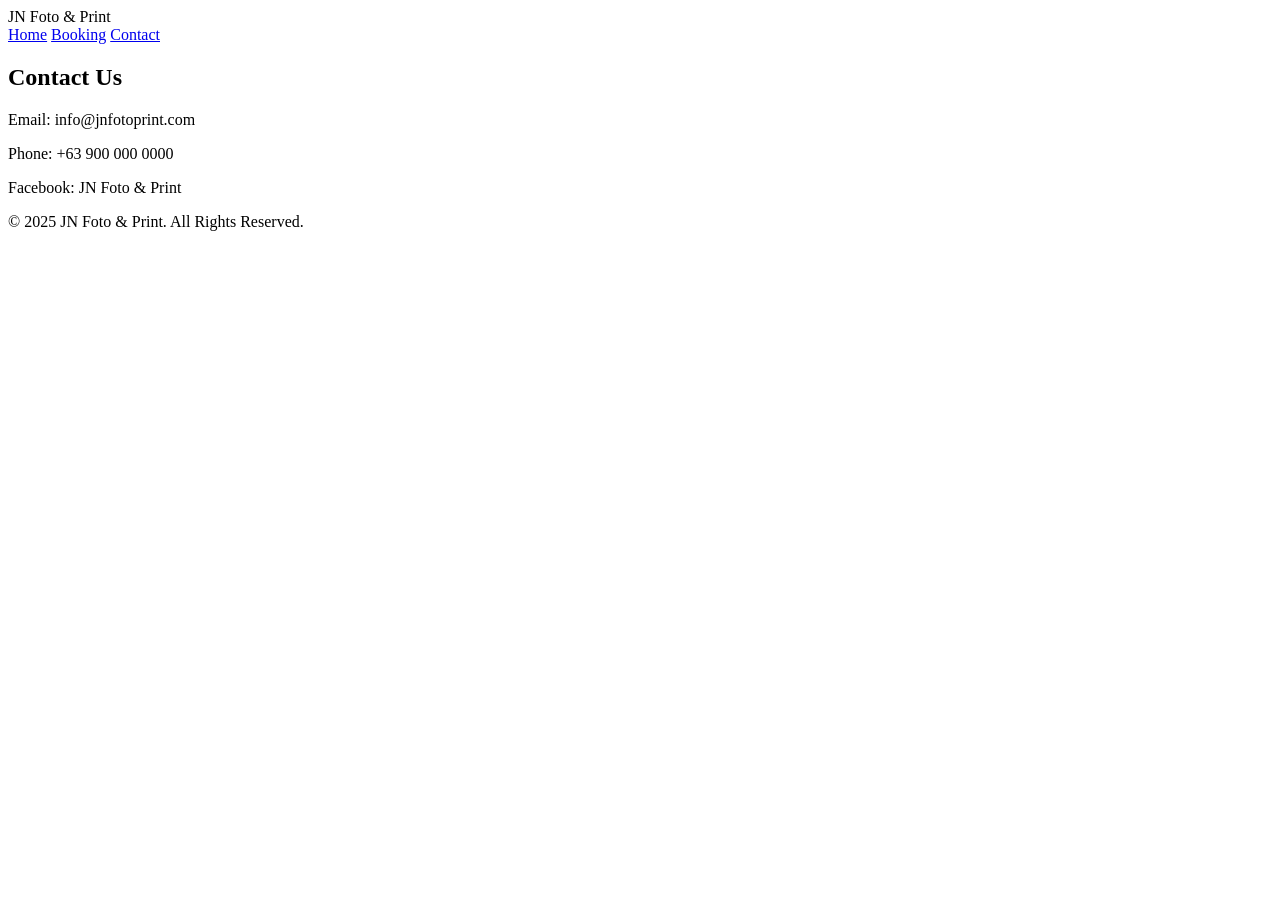
==== Gallery.html @ be2834be "Add files via upload" ====
<!DOCTYPE html>
<html lang="en">
<head>
  <meta charset="UTF-8" />
  <meta name="viewport" content="width=device-width, initial-scale=1.0" />
  <title>Contact - JN Foto & Print</title>
  <link rel="stylesheet" href="style.css" />
</head>
<body>
  <header>
    <div>JN Foto & Print</div>
    <nav>
      <a href="index.html">Home</a>
      <a href="booking.html">Booking</a>
      <a href="contact.html">Contact</a>
    </nav>
  </header>

  <section id="contact">
    <h2>Contact Us</h2>
    <p>Email: info@jnfotoprint.com</p>
    <p>Phone: +63 900 000 0000</p>
    <p>Facebook: JN Foto & Print</p>
  </section>

  <footer>
    © 2025 JN Foto & Print. All Rights Reserved.
  </footer>
</body>
</html>
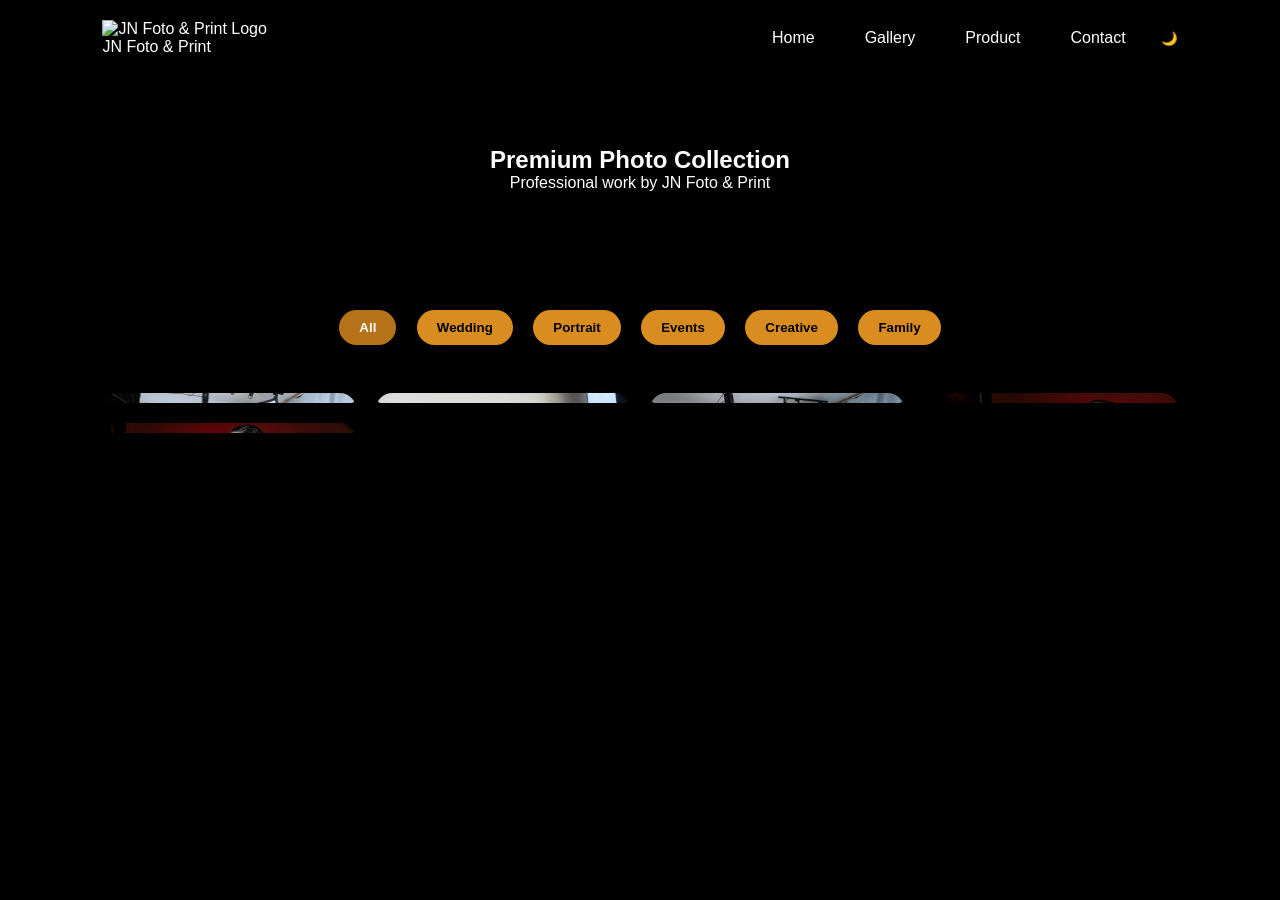
==== commit 93b13172: "Add files via upload" ====
--- a/Gallery.html
+++ b/Gallery.html
@@ -1,30 +1,338 @@
 <!DOCTYPE html>
 <html lang="en">
 <head>
-  <meta charset="UTF-8" />
-  <meta name="viewport" content="width=device-width, initial-scale=1.0" />
-  <title>Contact - JN Foto & Print</title>
-  <link rel="stylesheet" href="style.css" />
+<meta charset="UTF-8" />
+<meta name="viewport" content="width=device-width, initial-scale=1.0"/>
+<title>Gallery | JN Foto & Print</title>
+<link rel="icon" href="favicon.jpg" type="image/x-icon">
+<link rel="stylesheet" href="Style.css">
+<link rel="stylesheet" href="https://cdnjs.cloudflare.com/ajax/libs/font-awesome/6.5.0/css/all.min.css">
+
+<style>
+
+/* HERO */
+.gallery-hero{
+  padding:70px 8%;
+  text-align:center;
+}
+
+/* FILTER BUTTONS */
+.filter-buttons{
+  text-align:center;
+  margin:40px 0;
+}
+
+.filter-buttons button{
+  padding:10px 20px;
+  margin:8px;
+  border:none;
+  border-radius:30px;
+  cursor:pointer;
+  background:#D98c1f;
+  color:#000;
+  font-weight:600;
+  transition:.3s ease;
+}
+
+.filter-buttons button.active,
+.filter-buttons button:hover{
+  background:#b57219;
+  color:#fff;
+}
+
+/* TRUE MASONRY GRID */
+.gallery-grid{
+  display:grid;
+  grid-template-columns:repeat(auto-fill,minmax(250px,1fr));
+  grid-auto-rows:10px;
+  gap:20px;
+  padding:0 8% 100px;
+}
+
+.gallery-item{
+  position:relative;
+  overflow:hidden;
+  border-radius:16px;
+  opacity:0;
+  transform:translateY(40px);
+  transition:.6s ease;
+}
+
+.gallery-item.show{
+  opacity:1;
+  transform:translateY(0);
+}
+
+.gallery-item.hide{
+  display:none; /* FIXES MOBILE SORT ISSUE */
+}
+
+.gallery-item img{
+  width:100%;
+  border-radius:16px;
+  display:block;
+  transition:.4s ease;
+}
+
+.gallery-item:hover img{
+  transform:scale(1.07);
+}
+
+/* HOVER CAPTION */
+.caption{
+  position:absolute;
+  bottom:0;
+  left:0;
+  right:0;
+  padding:15px;
+  background:linear-gradient(to top,rgba(0,0,0,.8),transparent);
+  color:white;
+  font-size:.9rem;
+  opacity:0;
+  transition:.4s;
+}
+
+.gallery-item:hover .caption{
+  opacity:1;
+}
+
+/* LIGHTBOX */
+#lightbox{
+  position:fixed;
+  inset:0;
+  background:rgba(0,0,0,.95);
+  display:none;
+  align-items:center;
+  justify-content:center;
+  flex-direction:column;
+  z-index:9999;
+}
+
+#lightbox img{
+  max-width:90%;
+  max-height:75vh;
+  border-radius:12px;
+  margin-bottom:20px;
+}
+
+.lightbox-controls{
+  display:flex;
+  gap:40px;
+  font-size:2rem;
+  color:white;
+  cursor:pointer;
+}
+
+.slideshow-btn{
+  margin-top:15px;
+  padding:8px 18px;
+  border:none;
+  border-radius:20px;
+  cursor:pointer;
+  background:#D98c1f;
+}
+
+/* MOBILE SCROLL SNAP */
+@media(max-width:600px){
+  .gallery-grid{
+    padding:0 5% 80px;
+  }
+}
+
+</style>
 </head>
-<body>
-  <header>
-    <div>JN Foto & Print</div>
-    <nav>
-      <a href="index.html">Home</a>
-      <a href="booking.html">Booking</a>
-      <a href="contact.html">Contact</a>
-    </nav>
-  </header>
-
-  <section id="contact">
-    <h2>Contact Us</h2>
-    <p>Email: info@jnfotoprint.com</p>
-    <p>Phone: +63 900 000 0000</p>
-    <p>Facebook: JN Foto & Print</p>
-  </section>
-
-  <footer>
-    © 2025 JN Foto & Print. All Rights Reserved.
-  </footer>
+
+<body class="dark">
+
+<div class="loader"><div class="spinner"></div></div>
+
+<header>
+  <div class="logo">
+      <img src="logo.png"  alt="JN Foto & Print Logo"> <p>JN Foto & Print</p>
+  </div>
+
+  <div class="hamburger" id="hamburger">
+      <span></span><span></span><span></span>
+  </div>
+
+  <nav id="navMenu">
+    <a href="Index.html">Home</a>
+    <a href="Gallery.html">Gallery</a>
+    <a href="Product.html">Product</a>
+    <a href="#">Contact</a>
+    <button id="bgToggle">🌙</button>
+  </nav>
+</header>
+
+<section class="gallery-hero">
+  <h1>Premium Photo Collection</h1>
+  <p>Professional work by JN Foto & Print</p>
+</section>
+
+<div class="filter-buttons">
+  <button class="active" data-filter="all">All</button>
+  <button data-filter="wedding">Wedding</button>
+  <button data-filter="portrait">Portrait</button>
+  <button data-filter="events">Events</button>
+  <button data-filter="creative">Creative</button>
+  <button data-filter="family">Family</button>
+</div>
+
+<div class="gallery-grid" id="gallery">
+
+  <div class="gallery-item wedding">
+    <img loading="lazy" src="800x1200/1.jpg">
+    <div class="caption">Elegant Wedding Moment</div>
+  </div>
+
+  <div class="gallery-item portrait">
+    <img loading="lazy" src="800x1200/2.jpg">
+    <div class="caption">Creative Portrait Session</div>
+  </div>
+
+  <div class="gallery-item events">
+    <img loading="lazy" src="800x1200/3.jpg">
+    <div class="caption">Corporate Event Coverage</div>
+  </div>
+
+  <div class="gallery-item creative">
+    <img loading="lazy" src="800x1200/4.jpg">
+    <div class="caption">Artistic Creative Shoot</div>
+  </div>
+
+  <div class="gallery-item family">
+    <img loading="lazy" src="800x1200/5.jpg">
+    <div class="caption">Family Lifestyle Session</div>
+  </div>
+
+</div>
+
+<!-- LIGHTBOX -->
+<div id="lightbox">
+  <img id="lightbox-img">
+  <div class="lightbox-controls">
+    <span id="prev"><i class="fa-solid fa-chevron-left"></i></span>
+    <span id="close"><i class="fa-solid fa-xmark"></i></span>
+    <span id="next"><i class="fa-solid fa-chevron-right"></i></span>
+  </div>
+  <button class="slideshow-btn" id="slideshowToggle">Start Slideshow</button>
+</div>
+
+<script src="script.js"></script>
+
+<script>
+
+/* Masonry height calculation */
+function resizeGridItem(item){
+  const grid=document.getElementById("gallery");
+  const rowHeight=parseInt(window.getComputedStyle(grid).getPropertyValue('grid-auto-rows'));
+  const rowGap=parseInt(window.getComputedStyle(grid).getPropertyValue('gap'));
+  const rowSpan=Math.ceil((item.querySelector("img").getBoundingClientRect().height+rowGap)/(rowHeight+rowGap));
+  item.style.gridRowEnd="span "+rowSpan;
+}
+
+function resizeAll(){
+  document.querySelectorAll(".gallery-item").forEach(resizeGridItem);
+}
+
+window.addEventListener("load",resizeAll);
+window.addEventListener("resize",resizeAll);
+
+/* Reveal Animation */
+const items=document.querySelectorAll(".gallery-item");
+const observer=new IntersectionObserver(entries=>{
+  entries.forEach(entry=>{
+    if(entry.isIntersecting){
+      entry.target.classList.add("show");
+    }
+  });
+},{threshold:.1});
+
+items.forEach(item=>observer.observe(item));
+
+/* FILTER FIXED */
+const buttons=document.querySelectorAll(".filter-buttons button");
+
+buttons.forEach(btn=>{
+  btn.addEventListener("click",()=>{
+    buttons.forEach(b=>b.classList.remove("active"));
+    btn.classList.add("active");
+    const filter=btn.dataset.filter;
+
+    items.forEach(item=>{
+      if(filter==="all" || item.classList.contains(filter)){
+        item.classList.remove("hide");
+        setTimeout(()=>resizeGridItem(item),50);
+      }else{
+        item.classList.add("hide");
+      }
+    });
+
+    window.scrollTo({top:document.querySelector(".gallery-hero").offsetTop-80,behavior:"smooth"});
+  });
+});
+
+/* LIGHTBOX + SLIDESHOW + SWIPE */
+const lightbox=document.getElementById("lightbox");
+const lightboxImg=document.getElementById("lightbox-img");
+const images=document.querySelectorAll(".gallery-item img");
+let currentIndex=0;
+let slideInterval=null;
+
+images.forEach((img,index)=>{
+  img.addEventListener("click",()=>{
+    currentIndex=index;
+    lightbox.style.display="flex";
+    lightboxImg.src=img.src;
+  });
+});
+
+function showImage(index){
+  lightboxImg.src=images[index].src;
+}
+
+document.getElementById("next").onclick=()=>{
+  currentIndex=(currentIndex+1)%images.length;
+  showImage(currentIndex);
+};
+
+document.getElementById("prev").onclick=()=>{
+  currentIndex=(currentIndex-1+images.length)%images.length;
+  showImage(currentIndex);
+};
+
+document.getElementById("close").onclick=()=>{
+  lightbox.style.display="none";
+  clearInterval(slideInterval);
+  document.getElementById("slideshowToggle").textContent="Start Slideshow";
+};
+
+document.getElementById("slideshowToggle").onclick=()=>{
+  if(slideInterval){
+    clearInterval(slideInterval);
+    slideInterval=null;
+    event.target.textContent="Start Slideshow";
+  }else{
+    slideInterval=setInterval(()=>{
+      currentIndex=(currentIndex+1)%images.length;
+      showImage(currentIndex);
+    },3000);
+    event.target.textContent="Stop Slideshow";
+  }
+};
+
+/* Swipe */
+let touchStartX=0;
+lightbox.addEventListener("touchstart",e=>{
+  touchStartX=e.changedTouches[0].screenX;
+});
+lightbox.addEventListener("touchend",e=>{
+  let diff=e.changedTouches[0].screenX-touchStartX;
+  if(diff>50) document.getElementById("prev").click();
+  if(diff<-50) document.getElementById("next").click();
+});
+
+</script>
+
 </body>
-</html>
+</html>
--- a/Style.css
+++ b/Style.css
@@ -0,0 +1,336 @@
+* {
+  margin: 0;
+  padding: 0;
+  box-sizing: border-box;
+  font-family: "Poppins", sans-serif;
+}
+
+body {
+  transition: background 0.5s, color 0.5s;
+}
+
+body.dark {
+  background: #000;
+  color: #fff;
+}
+
+body.light {
+  background: #f5f5f5;
+  color: #000;
+}
+
+/* LOADER */
+.loader {
+  position: fixed;
+  inset: 0;
+  background: #000;
+  display: flex;
+  justify-content: center;
+  align-items: center;
+  z-index: 2000;
+}
+
+.spinner {
+  width: 60px;
+  height: 60px;
+  border: 6px solid #444;
+  border-top-color: #D98c1f;
+  border-radius: 50%;
+  animation: spin 0.5s linear infinite;
+}
+
+@keyframes spin {
+  to { transform: rotate(360deg); }
+}
+
+body.loaded .loader {
+  opacity: 0;
+  pointer-events: none;
+  transition: 0.7s ease;
+}
+
+/* HEADER */
+header {
+  display: flex;
+  justify-content: space-between;
+  align-items: center;
+  padding: 20px 8%;
+  position: sticky;
+  top: 0;
+  background: rgba(0,0,0,0.7);
+  backdrop-filter: blur(10px);
+  z-index: 1000;
+}
+
+header .logo img {
+  height: 45px;
+  width: auto;
+}
+
+/* NAV */
+nav a {
+  color: white;
+  margin: 0 15px;
+  text-decoration: none;
+}
+
+nav {
+  display: flex;
+  align-items: center;
+  gap: 20px;
+}
+
+#bgToggle {
+  background: none;
+  border: none;
+  color: white;
+  cursor: pointer;
+}
+
+/* HAMBURGER */
+.hamburger {
+  display: none;
+  flex-direction: column;
+  gap: 5px;
+  cursor: pointer;
+  z-index: 1500;
+}
+
+.hamburger span {
+  width: 30px;
+  height: 4px;
+  background: white;
+  border-radius: 5px;
+  transition: 0.4s;
+}
+
+.hamburger.active span:nth-child(1) {
+  transform: rotate(45deg) translate(6px, 6px);
+}
+.hamburger.active span:nth-child(2) {
+  opacity: 0;
+}
+.hamburger.active span:nth-child(3) {
+  transform: rotate(-45deg) translate(6px, -6px);
+}
+
+/* MOBILE NAV */
+@media (max-width: 768px) {
+  nav {
+    position: fixed;
+    right: -100%;
+    top: 0;
+    width: 60%;
+    height: 100vh;
+    background: rgba(0,0,0,0.9);
+    flex-direction: column;
+    padding-top: 120px;
+    transition: 0.4s;
+    gap: 30px;
+  }
+
+  nav.show {
+    right: 0;
+  }
+
+  .hamburger {
+    display: flex;
+  }
+}
+
+/* SLIDESHOW */
+.hero {
+  height: 50vh;
+  position: relative;
+  text-align: center;
+}
+
+.slideshow {
+  position: absolute;
+  inset: 0;
+}
+
+.slide {
+  width: 100%;
+  height: 100%;
+  object-fit: cover;
+  position: absolute;
+  opacity: 0;
+  transition: opacity 1.5s;
+}
+
+.slide.active {
+  opacity: 1;
+}
+
+.hero-content {
+  position: relative;
+  top: 60%;
+  transform: translateY(-50%);
+  max-width: 800px;
+  margin: auto;
+}
+
+.hero-subtext {
+  font-size: clamp(0.9rem, 2vw, 1.2rem);
+  margin: 10px 0 20px;
+  opacity: 0.9;
+}
+
+.hero-btn {
+  padding: 14px 36px;
+  background: #D98c1f;
+  border: none;
+  border-radius: 50px;
+  color: black;
+  cursor: pointer;
+  transition: 0.3s;
+}
+
+.hero-btn:hover {
+  background: #b57219;
+  color: white;
+}
+
+/* TEXT SECTIONS */
+.text-box,
+.cta,
+.testimonials,
+.why-book {
+  padding: 70px 10%;
+  text-align: center;
+}
+
+.cta {
+  display: flex;
+  flex-wrap: wrap;
+  gap: 30px;
+  align-items: center;
+}
+
+.cta img {
+  width: 100%;
+  max-width: 400px;
+  border-radius: 15px;
+}
+
+/* TESTIMONIALS */
+.testimonial-card {
+  display: inline-block;
+  width: 280px;
+  background: rgba(255,255,255,0.05);
+  padding: 25px;
+  border-radius: 20px;
+  margin: 20px;
+  transition: 0.4s;
+}
+
+.testimonial-card:hover {
+  transform: translateY(-10px);
+}
+
+/* FOOTER */
+footer {
+  padding: 30px;
+  text-align: center;
+}
+
+.socials a {
+  margin: 0 10px;
+  font-size: 1.5rem;
+  color: inherit;
+}
+
+/* VIDEO */
+.video-layout {
+  display: flex;
+  flex-wrap: wrap;
+  gap: 40px;
+   
+}
+
+
+.video-reel video {
+  width: 350px;
+  border-radius: 12px;
+}
+
+/* STACKED GALLERY */
+.stack-gallery{
+display:flex;
+flex-wrap:wrap;
+justify-content:center;
+gap:0;
+margin-top:60px;
+}
+
+.stack-gallery img{
+width:260px;
+height:360px;
+object-fit:cover;
+border-radius:15px;
+margin-left:-60px;
+box-shadow:0 15px 35px rgba(0,0,0,.5);
+transition:.4s;
+cursor:pointer;
+}
+
+.stack-gallery img:first-child{
+margin-left:0;
+}
+
+.stack-gallery img:hover{
+transform:translateY(-15px) scale(1.05);
+z-index:10;
+}
+
+/* LIGHTBOX */
+#lightbox{
+position:fixed;
+inset:0;
+background:rgba(0,0,0,.9);
+display:none;
+align-items:center;
+justify-content:center;
+z-index:9999;
+}
+
+#lightbox img{
+max-width:90%;
+max-height:90%;
+border-radius:12px;
+}
+
+@media (max-width: 768px) {
+
+  .hero {
+    height: 80vh;
+  }
+
+  .hero-content {
+    top: 55%;
+    padding: 0 20px;
+  }
+
+  .hero-content h1 {
+    font-size: 1.5rem;
+  }
+
+  .hero-btn {
+    padding: 10px 20px;
+    font-size: 0.9rem;
+  }
+
+  .video-reel video {
+    width: 100%;
+  }
+
+}
+
+@media (max-width: 480px) {
+  .spinner {
+    width: 40px;
+    height: 40px;
+    border-width: 4px;
+  }
+}
